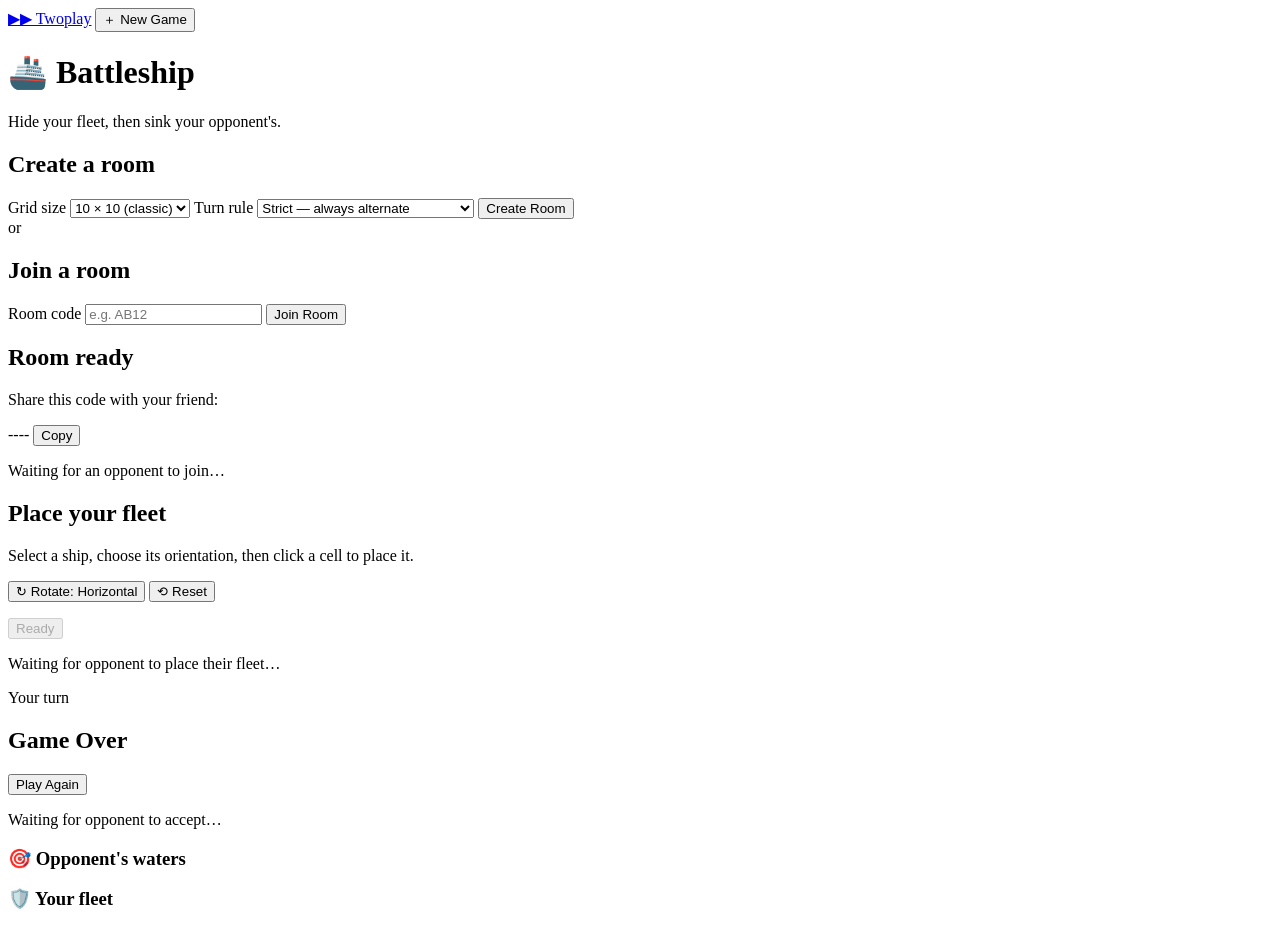
==== static/battleship.html @ 89443d16 "Refactor into Twoplay arcade; add Battleship Restructure the Cows & Bulls app into a shared "Twoplay" ====
<!DOCTYPE html>
<html lang="en">
<head>
  <meta charset="UTF-8" />
  <meta name="viewport" content="width=device-width, initial-scale=1.0" />
  <title>Battleship — Twoplay</title>
  <link rel="stylesheet" href="/style.css" />
</head>
<body>
  <header class="site-header">
    <a class="brand" href="/" id="brand-home">▶▶ Twoplay</a>
    <button id="btn-newgame" class="ghost header-action hidden" type="button">＋ New Game</button>
  </header>

  <main class="app wide">
    <h1 class="title">🚢 Battleship</h1>
    <p class="subtitle muted">Hide your fleet, then sink your opponent's.</p>

    <div id="banner" class="banner hidden"></div>

    <!-- HOME (create/join) -->
    <section id="screen-home" class="screen">
      <div class="card">
        <h2>Create a room</h2>
        <label for="grid-size">Grid size</label>
        <select id="grid-size">
          <option value="8">8 × 8</option>
          <option value="9">9 × 9</option>
          <option value="10" selected>10 × 10 (classic)</option>
          <option value="11">11 × 11</option>
          <option value="12">12 × 12</option>
          <option value="13">13 × 13</option>
          <option value="14">14 × 14</option>
          <option value="15">15 × 15</option>
        </select>
        <label for="turn-rule">Turn rule</label>
        <select id="turn-rule">
          <option value="strict" selected>Strict — always alternate</option>
          <option value="hit_again">Hit again — a hit keeps your turn</option>
        </select>
        <button id="btn-create" class="primary">Create Room</button>
      </div>

      <div class="divider">or</div>

      <div class="card">
        <h2>Join a room</h2>
        <label for="join-code">Room code</label>
        <input id="join-code" type="text" maxlength="6" autocomplete="off" placeholder="e.g. AB12" />
        <button id="btn-join" class="primary">Join Room</button>
      </div>
    </section>

    <!-- LOBBY -->
    <section id="screen-lobby" class="screen hidden">
      <div class="card center">
        <h2>Room ready</h2>
        <p class="muted">Share this code with your friend:</p>
        <div class="roomcode-row">
          <span id="lobby-roomcode" class="roomcode">----</span>
          <button id="btn-copy" class="ghost" title="Copy code">Copy</button>
        </div>
        <p id="lobby-status" class="status">Waiting for an opponent to join…</p>
        <div class="spinner"></div>
      </div>
    </section>

    <!-- PLACEMENT -->
    <section id="screen-place" class="screen hidden">
      <div class="card">
        <h2>Place your fleet</h2>
        <p class="muted" id="place-hint">Select a ship, choose its orientation, then click a cell to place it.</p>
        <div class="place-controls">
          <button id="btn-rotate" class="ghost" type="button">↻ Rotate: Horizontal</button>
          <button id="btn-reset-ships" class="ghost" type="button">⟲ Reset</button>
        </div>
        <div id="fleet-list" class="fleet-list"></div>
        <div class="board-wrap">
          <div id="place-board" class="board place-board"></div>
        </div>
        <p id="place-error" class="error hidden"></p>
        <button id="btn-ready" class="primary" disabled>Ready</button>
        <p id="place-status" class="status hidden">Waiting for opponent to place their fleet…</p>
      </div>
    </section>

    <!-- GAME (and game-over result, shown over the still-visible boards) -->
    <section id="screen-game" class="screen hidden">
      <div class="turn-banner" id="turn-banner">Your turn</div>
      <div id="sunk-feed" class="sunk-feed"></div>

      <!-- Result panel: revealed in place so the final boards stay on screen. -->
      <div id="game-result" class="card center result-card hidden">
        <h2 id="over-headline">Game Over</h2>
        <p id="over-detail" class="muted"></p>
        <button id="btn-play-again" class="primary">Play Again</button>
        <p id="play-again-status" class="status hidden">Waiting for opponent to accept…</p>
      </div>

      <div class="boards">
        <div class="board-col">
          <h3 class="board-label">🎯 Opponent's waters</h3>
          <div class="board-wrap">
            <div id="fire-board" class="board fire-board"></div>
          </div>
        </div>
        <div class="board-col">
          <h3 class="board-label">🛡️ Your fleet</h3>
          <div class="board-wrap">
            <div id="own-board" class="board own-board"></div>
          </div>
        </div>
      </div>
    </section>
  </main>

  <script src="/common.js"></script>
  <script src="/battleship.js"></script>
</body>
</html>
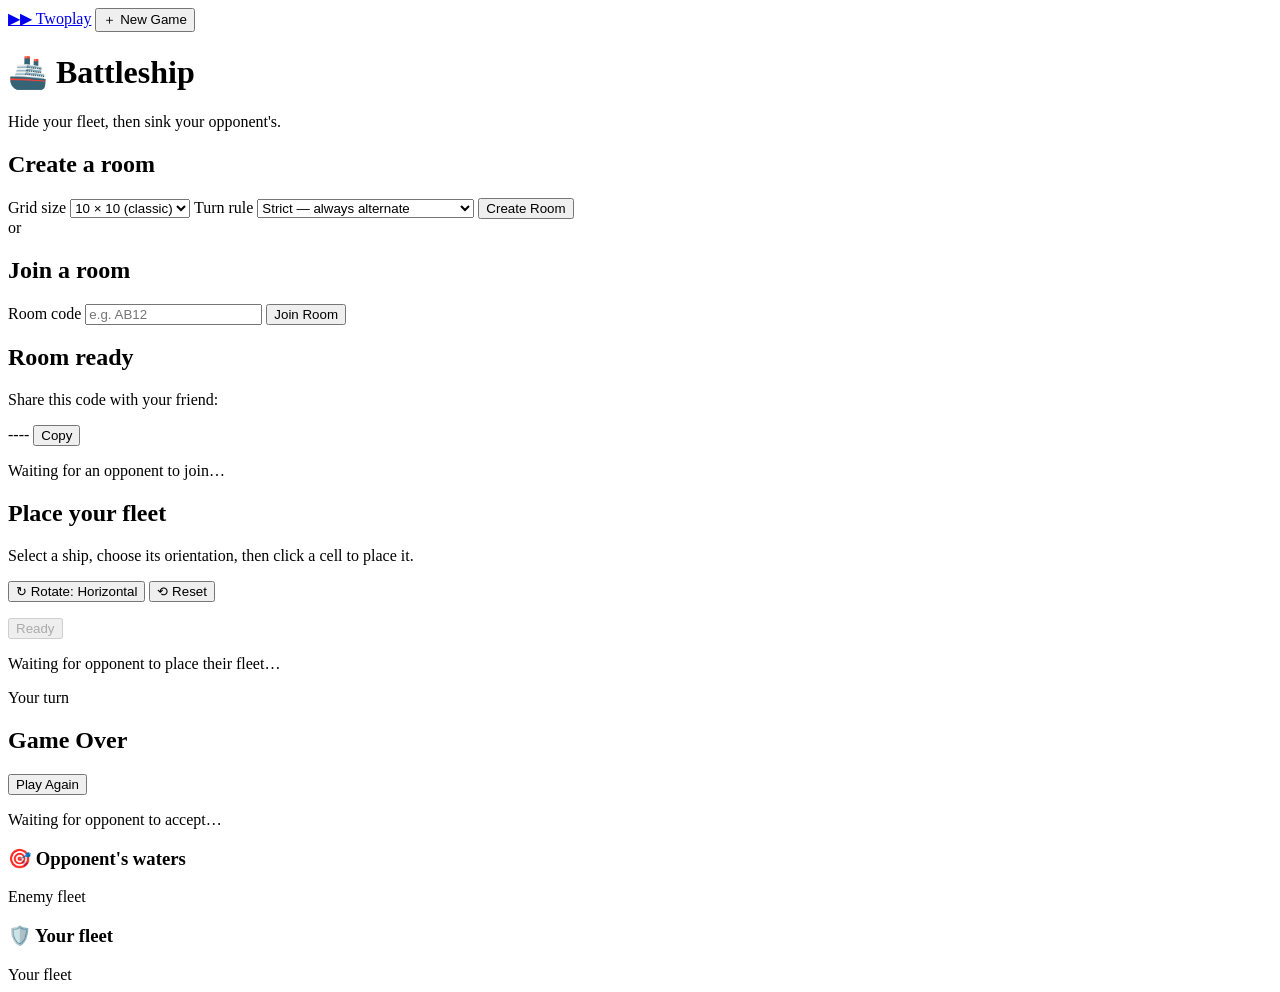
==== commit 8f859216: "Battleship: per-ship colours, fleet counts, visible hits, rosters - Each ship TYPE gets a distinct c" ====
--- a/static/battleship.html
+++ b/static/battleship.html
@@ -74,6 +74,7 @@
           <button id="btn-rotate" class="ghost" type="button">↻ Rotate: Horizontal</button>
           <button id="btn-reset-ships" class="ghost" type="button">⟲ Reset</button>
         </div>
+        <div id="place-legend" class="fleet-legend"></div>
         <div id="fleet-list" class="fleet-list"></div>
         <div class="board-wrap">
           <div id="place-board" class="board place-board"></div>
@@ -97,17 +98,27 @@
         <p id="play-again-status" class="status hidden">Waiting for opponent to accept…</p>
       </div>
 
+      <div id="game-legend" class="fleet-legend compact"></div>
+
       <div class="boards">
         <div class="board-col">
           <h3 class="board-label">🎯 Opponent's waters</h3>
           <div class="board-wrap">
             <div id="fire-board" class="board fire-board"></div>
           </div>
+          <div class="roster">
+            <div class="roster-title">Enemy fleet</div>
+            <div id="enemy-roster" class="roster-list"></div>
+          </div>
         </div>
         <div class="board-col">
           <h3 class="board-label">🛡️ Your fleet</h3>
           <div class="board-wrap">
             <div id="own-board" class="board own-board"></div>
+          </div>
+          <div class="roster">
+            <div class="roster-title">Your fleet</div>
+            <div id="own-roster" class="roster-list"></div>
           </div>
         </div>
       </div>
